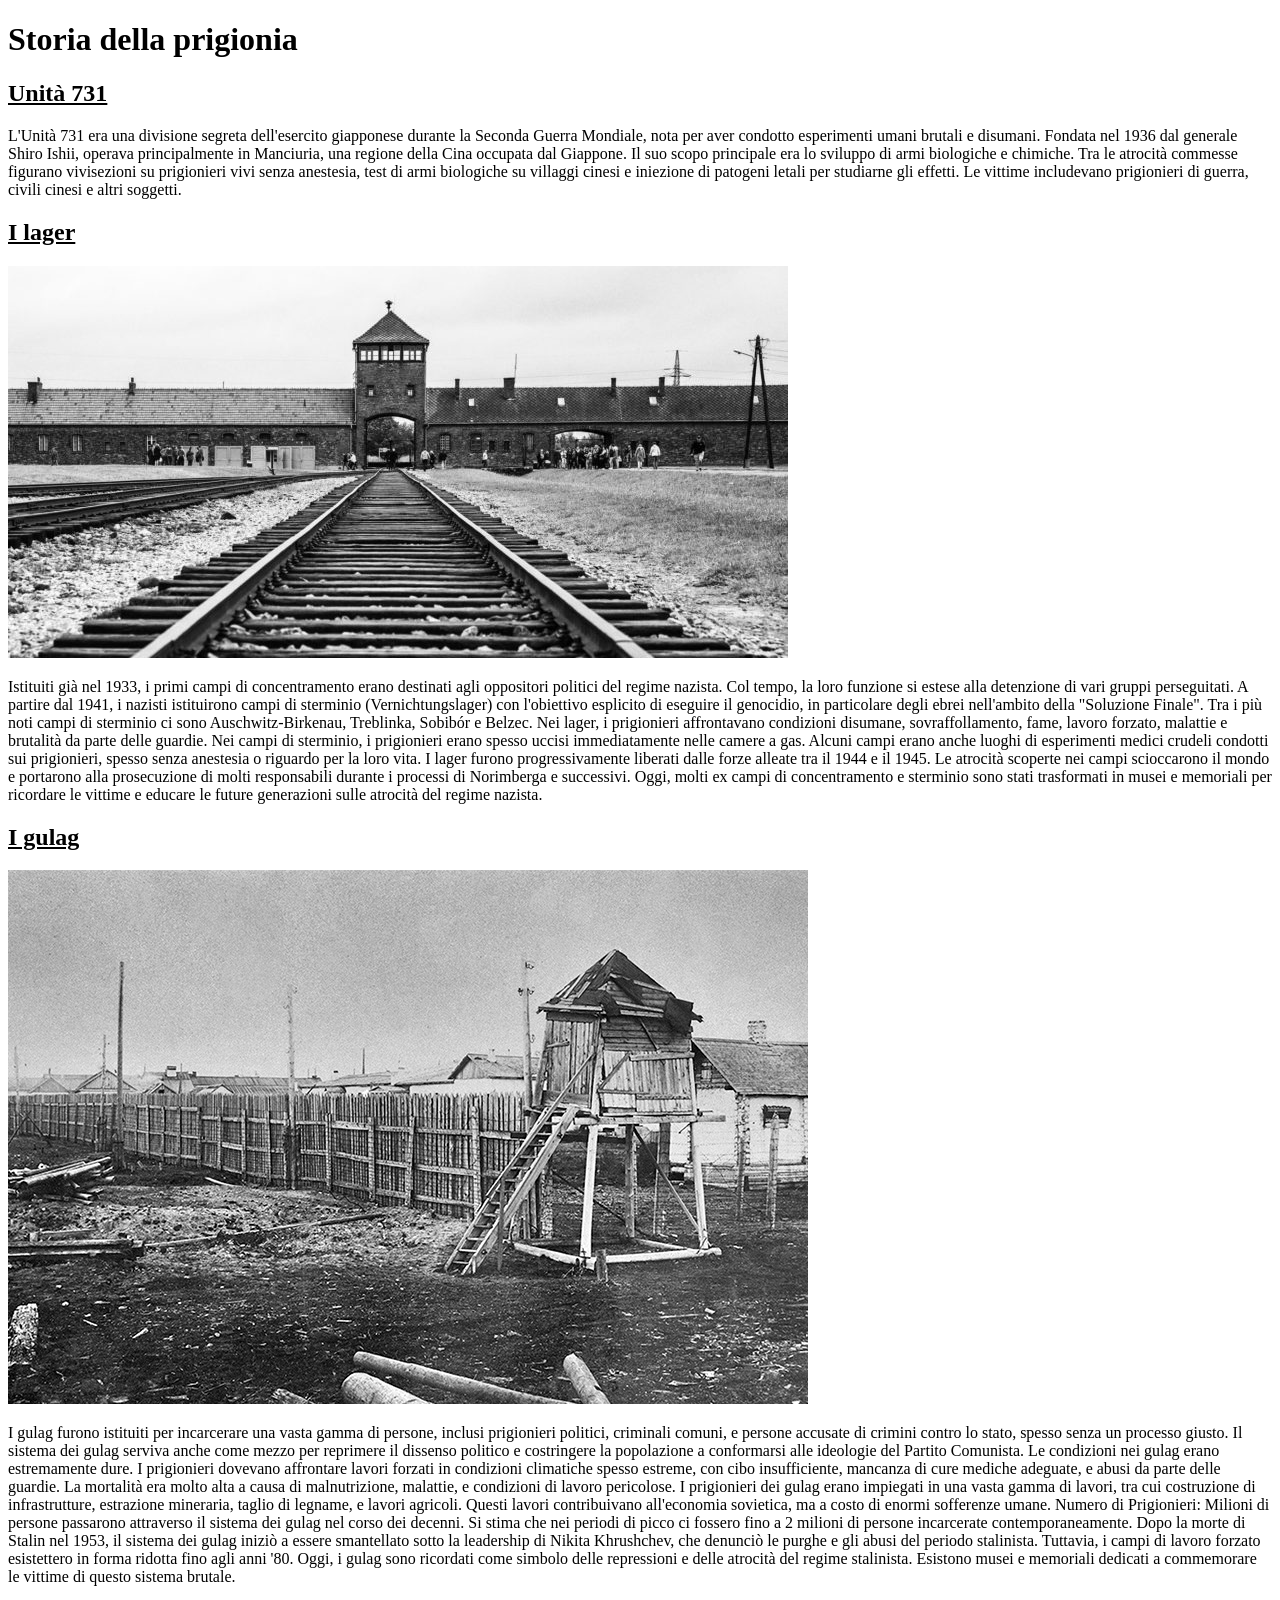
==== docs/Portfolio/pagina_5.html @ c74e415b "Fatto il sito di edu civica" ====
<!DOCTYPE html>
<html lang="en">
<head>
    <meta charset="UTF-8">
    <meta http-equiv="X-UA-Compatible" content="IE=edge">
    <meta name="viewport" content="width=device-width, initial-scale=1.0">
    
    <title>Italiano</title>
</head>
<body>
    <h1>Storia della prigionia</h1>
    <h2 class="title-pages"><u>Unità 731</u></h2>
    <p>L'Unità 731 era una divisione segreta dell'esercito giapponese durante la Seconda Guerra Mondiale, nota per aver condotto esperimenti umani brutali e disumani. Fondata nel 1936 dal generale Shiro Ishii, operava principalmente in Manciuria, una regione della Cina occupata dal Giappone. Il suo scopo principale era lo sviluppo di armi biologiche e chimiche. Tra le atrocità commesse figurano vivisezioni su prigionieri vivi senza anestesia, test di armi biologiche su villaggi cinesi e iniezione di patogeni letali per studiarne gli effetti. Le vittime includevano prigionieri di guerra, civili cinesi e altri soggetti.</p>
    <h2 class="title-pages"><u>I lager</u></h2>
    <img src="Auschwitz-780x392.jpg" alt="mia immagine">
    <p> Istituiti già nel 1933, i primi campi di concentramento erano destinati agli oppositori politici del regime nazista. Col tempo, la loro funzione si estese alla detenzione di vari gruppi perseguitati.
     A partire dal 1941, i nazisti istituirono campi di sterminio (Vernichtungslager) con l'obiettivo esplicito di eseguire il genocidio, in particolare degli ebrei nell'ambito della "Soluzione Finale". Tra i più noti campi di sterminio ci sono Auschwitz-Birkenau, Treblinka, Sobibór e Belzec.
     Nei lager, i prigionieri affrontavano condizioni disumane, sovraffollamento, fame, lavoro forzato, malattie e brutalità da parte delle guardie. Nei campi di sterminio, i prigionieri erano spesso uccisi immediatamente nelle camere a gas.
     Alcuni campi erano anche luoghi di esperimenti medici crudeli condotti sui prigionieri, spesso senza anestesia o riguardo per la loro vita.
     I lager furono progressivamente liberati dalle forze alleate tra il 1944 e il 1945. Le atrocità scoperte nei campi scioccarono il mondo e portarono alla prosecuzione di molti responsabili durante i processi di Norimberga e successivi.
     Oggi, molti ex campi di concentramento e sterminio sono stati trasformati in musei e memoriali per ricordare le vittime e educare le future generazioni sulle atrocità del regime nazista.</p>
    <h2 class="title-pages"><u>I gulag</u></h2>
    <img src="gulag_fotoD2.jpg" alt="mia immagine">
    <p> I gulag furono istituiti per incarcerare una vasta gamma di persone, inclusi prigionieri politici, criminali comuni, e persone accusate di crimini contro lo stato, spesso senza un processo giusto. Il sistema dei gulag serviva anche come mezzo per reprimere il dissenso politico e costringere la popolazione a conformarsi alle ideologie del Partito Comunista.
        Le condizioni nei gulag erano estremamente dure. I prigionieri dovevano affrontare lavori forzati in condizioni climatiche spesso estreme, con cibo insufficiente, mancanza di cure mediche adeguate, e abusi da parte delle guardie. La mortalità era molto alta a causa di malnutrizione, malattie, e condizioni di lavoro pericolose.
        I prigionieri dei gulag erano impiegati in una vasta gamma di lavori, tra cui costruzione di infrastrutture, estrazione mineraria, taglio di legname, e lavori agricoli. Questi lavori contribuivano all'economia sovietica, ma a costo di enormi sofferenze umane.
        Numero di Prigionieri: Milioni di persone passarono attraverso il sistema dei gulag nel corso dei decenni. Si stima che nei periodi di picco ci fossero fino a 2 milioni di persone incarcerate contemporaneamente.
        Dopo la morte di Stalin nel 1953, il sistema dei gulag iniziò a essere smantellato sotto la leadership di Nikita Khrushchev, che denunciò le purghe e gli abusi del periodo stalinista. Tuttavia, i campi di lavoro forzato esistettero in forma ridotta fino agli anni '80.
        Oggi, i gulag sono ricordati come simbolo delle repressioni e delle atrocità del regime stalinista. Esistono musei e memoriali dedicati a commemorare le vittime di questo sistema brutale.</p>
    <a href="portfolio.html">Torna indietro</a>
    

    
</body>
</html>
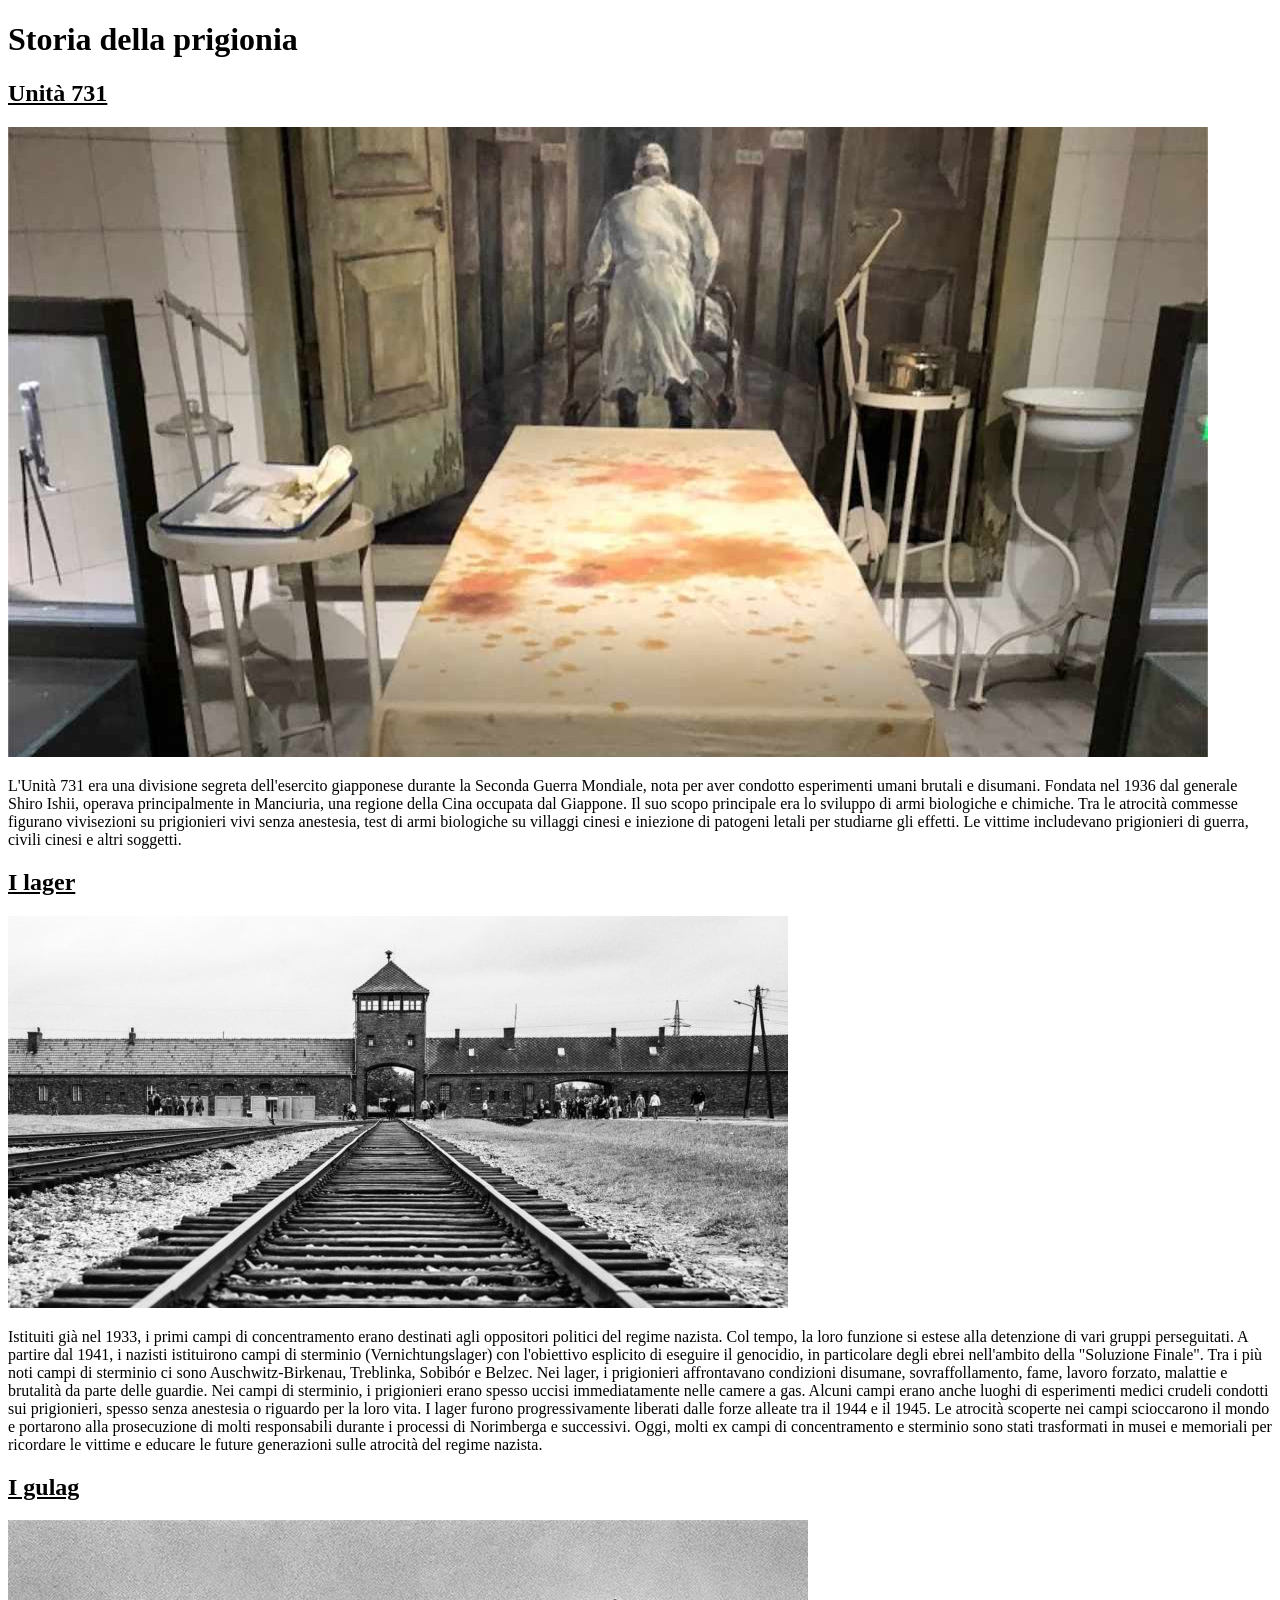
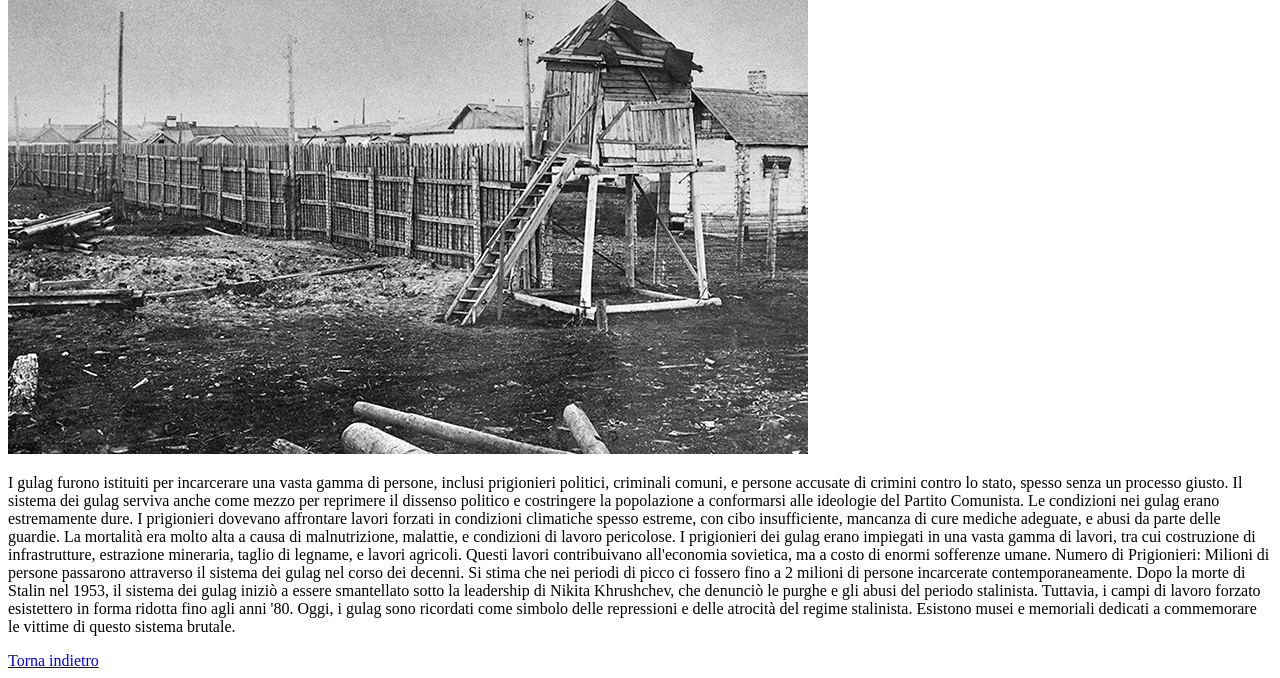
==== commit a412db46: "modifiche portfolio" ====
--- a/docs/Portfolio/pagina_5.html
+++ b/docs/Portfolio/pagina_5.html
@@ -10,9 +10,10 @@
 <body>
     <h1>Storia della prigionia</h1>
     <h2 class="title-pages"><u>Unità 731</u></h2>
+    <img src="assets/Unita-731-Copertina.jpg" alt="mia immagine">
     <p>L'Unità 731 era una divisione segreta dell'esercito giapponese durante la Seconda Guerra Mondiale, nota per aver condotto esperimenti umani brutali e disumani. Fondata nel 1936 dal generale Shiro Ishii, operava principalmente in Manciuria, una regione della Cina occupata dal Giappone. Il suo scopo principale era lo sviluppo di armi biologiche e chimiche. Tra le atrocità commesse figurano vivisezioni su prigionieri vivi senza anestesia, test di armi biologiche su villaggi cinesi e iniezione di patogeni letali per studiarne gli effetti. Le vittime includevano prigionieri di guerra, civili cinesi e altri soggetti.</p>
     <h2 class="title-pages"><u>I lager</u></h2>
-    <img src="Auschwitz-780x392.jpg" alt="mia immagine">
+    <img src="assets/Auschwitz-780x392.jpg" alt="mia immagine">
     <p> Istituiti già nel 1933, i primi campi di concentramento erano destinati agli oppositori politici del regime nazista. Col tempo, la loro funzione si estese alla detenzione di vari gruppi perseguitati.
      A partire dal 1941, i nazisti istituirono campi di sterminio (Vernichtungslager) con l'obiettivo esplicito di eseguire il genocidio, in particolare degli ebrei nell'ambito della "Soluzione Finale". Tra i più noti campi di sterminio ci sono Auschwitz-Birkenau, Treblinka, Sobibór e Belzec.
      Nei lager, i prigionieri affrontavano condizioni disumane, sovraffollamento, fame, lavoro forzato, malattie e brutalità da parte delle guardie. Nei campi di sterminio, i prigionieri erano spesso uccisi immediatamente nelle camere a gas.
@@ -20,7 +21,7 @@
      I lager furono progressivamente liberati dalle forze alleate tra il 1944 e il 1945. Le atrocità scoperte nei campi scioccarono il mondo e portarono alla prosecuzione di molti responsabili durante i processi di Norimberga e successivi.
      Oggi, molti ex campi di concentramento e sterminio sono stati trasformati in musei e memoriali per ricordare le vittime e educare le future generazioni sulle atrocità del regime nazista.</p>
     <h2 class="title-pages"><u>I gulag</u></h2>
-    <img src="gulag_fotoD2.jpg" alt="mia immagine">
+    <img src="assets/gulag_fotoD2.jpg" alt="mia immagine">
     <p> I gulag furono istituiti per incarcerare una vasta gamma di persone, inclusi prigionieri politici, criminali comuni, e persone accusate di crimini contro lo stato, spesso senza un processo giusto. Il sistema dei gulag serviva anche come mezzo per reprimere il dissenso politico e costringere la popolazione a conformarsi alle ideologie del Partito Comunista.
         Le condizioni nei gulag erano estremamente dure. I prigionieri dovevano affrontare lavori forzati in condizioni climatiche spesso estreme, con cibo insufficiente, mancanza di cure mediche adeguate, e abusi da parte delle guardie. La mortalità era molto alta a causa di malnutrizione, malattie, e condizioni di lavoro pericolose.
         I prigionieri dei gulag erano impiegati in una vasta gamma di lavori, tra cui costruzione di infrastrutture, estrazione mineraria, taglio di legname, e lavori agricoli. Questi lavori contribuivano all'economia sovietica, ma a costo di enormi sofferenze umane.
